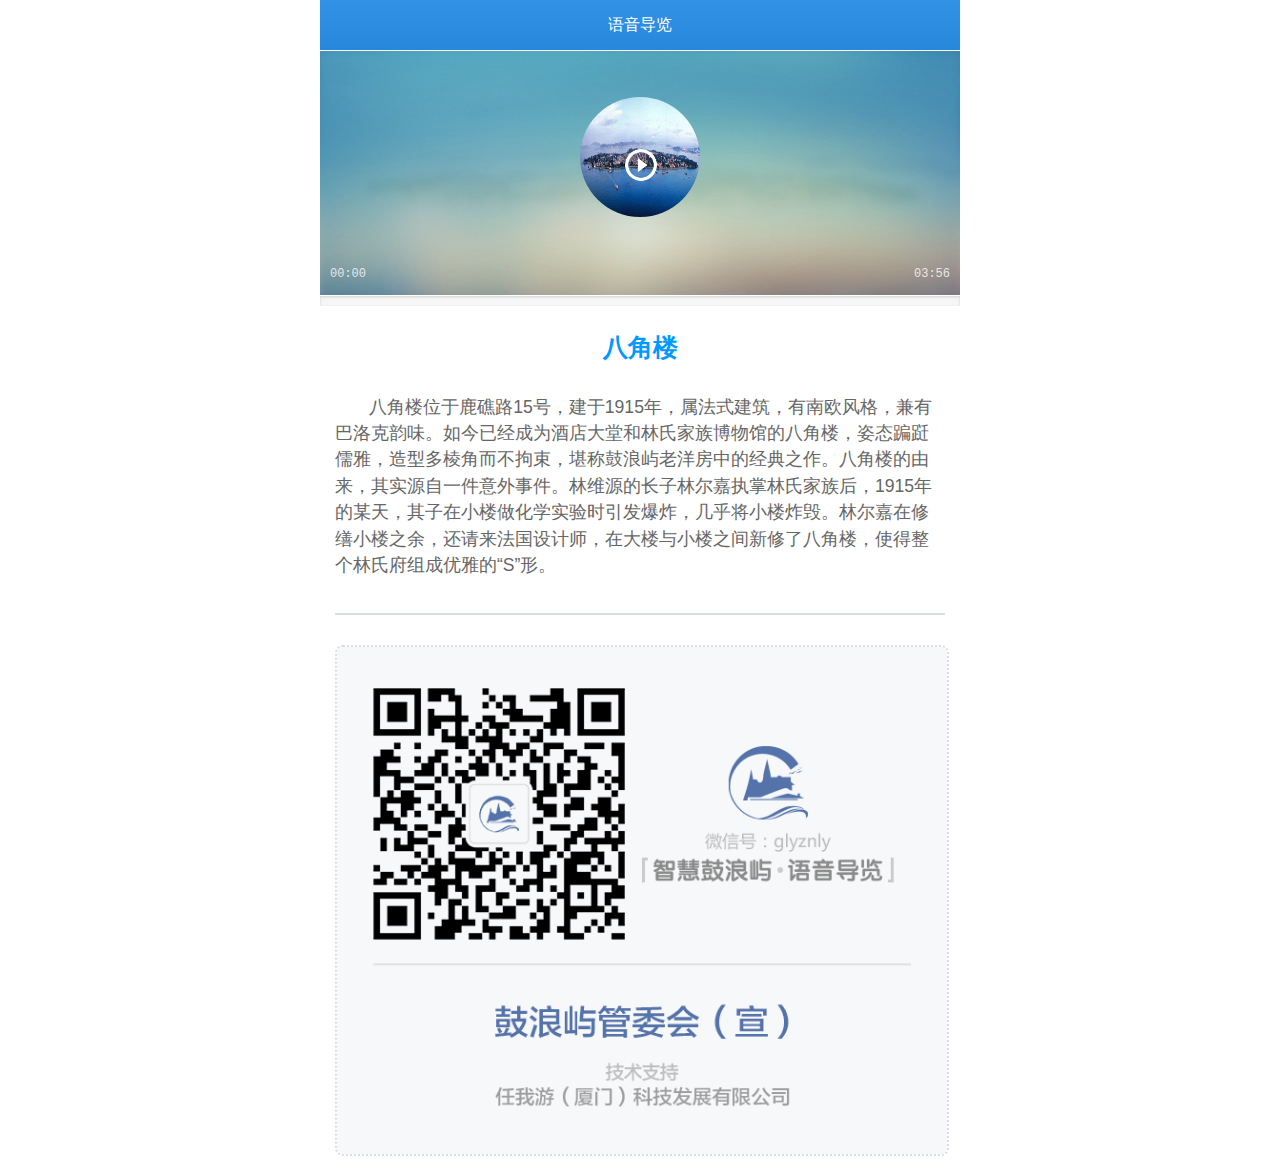
==== zihui/audio.html @ 6f7c0138 "delete all filses" ====
<!DOCTYPE html>
<html xmlns="http://www.w3.org/1999/xhtml">
<head>
<meta http-equiv="Content-Type" content="text/html; charset=gb2312" />
<META name=viewport content="width=device-width, initial-scale=1.0, maximum-scale=1.0, user-scalable=0;">
<META name=keywords content="">
<link href="other/audio.css" rel="stylesheet" type="text/css">
<title>��ʿ�ղ����</title>
</head>
</head>

<body>
<div class="main">

<DIV class=header>��������</DIV>

<DIV class=media>

	<DIV class=m-bg><IMG alt="" src="images/notimg.gif"></DIV>
	<DIV style="BACKGROUND-IMAGE: url(images/notimg.gif)" class=m-img><SPAN></SPAN>&nbsp;</DIV>
	<div class="m-title">��������<span>��ʿ���ǻ�</span>ƽ̨�ṩ</div>
	
    <div class="audiojs " classname="audiojs" id="audiojs_wrapper0"><audio src="gu.mp3" preload="auto"></audio>
		<div class="time cl"><em id = "currentTime" class="played">00:00</em><strong id = "totalTime" class="duration">01:00</strong></div>
		<div class="play-pause"><img class="play" id = "play" src = "images/img.png" width="38" height="38" onclick="myFunction()"></img><p class="pause"></p><p class="loading"></p><p class="error"></p></div>
		<div class="error-message"></div>   <div class="scrubber"><div class="progress" style="width: 0px;"></div>
		<div class="loaded" style="width: 640px;"></div></div>
	</div>
	
</DIV>

<!-- ������ star -->
<div id = "audio-div" style="display:none;" class="zitop">
<audio id = "audio" controls="controls">
	<source src="audio/gu.mp3" type="audio/mpeg">
Your browser does not support the audio element.
</audio>
</div>
<!-- ������ end -->

<div class="mainContent">
    <div class="welcome" ><b>�˽�¥</b><span><small></small></span></div>
    <div class="content">
    <p class="MsoNormal">&nbsp;&nbsp;&nbsp;&nbsp;&nbsp;&nbsp; �˽�¥λ��¹��·15�ţ�����1915�꣬����ʽ����������ŷ��񣬼��а������ζ������Ѿ���Ϊ�Ƶ���ú����ϼ��岩��ݵİ˽�¥����̬�������ţ����Ͷ���Ƕ������������ƹ����������еľ���֮�����˽�¥����������ʵԴ��һ�������¼�����άԴ�ĳ����ֶ���ִ�����ϼ����1915���ĳ�죬������С¥����ѧʵ��ʱ������ը��������С¥ը�١��ֶ���������С¥֮�࣬�������������ʦ���ڴ�¥��С¥֮�������˰˽�¥��ʹ���������ϸ�������ŵġ�S���Ρ�<span style="font-family: ����; font-size: 10.5pt; mso-spacerun: &#39;yes&#39;; mso-font-kerning: 1.0000pt"><o:p></o:p></span></p>
<!--EndFragment-->    </div>
  </div>


<DIV class=code><IMG alt="" src="images/code.png" width="100%"></DIV><!-- Piwik -->
<script type="text/javascript" src="other/audio.js"></script>
</body>
</html>
---- zihui/other/audio.css ----
@charset "utf-8";

body {
	background-color: #ffffff;
}

HTML {
	PADDING-BOTTOM: 0px; MARGIN: 0px; PADDING-LEFT: 0px; WIDTH: 100%; PADDING-RIGHT: 0px; FONT-FAMILY: "Microsoft YaHei" , Helvetica Neue, Tahoma, Arial; PADDING-TOP: 0px
}
BODY {
	PADDING-BOTTOM: 0px; MARGIN: 0px; PADDING-LEFT: 0px; WIDTH: 100%; PADDING-RIGHT: 0px; FONT-FAMILY: "Microsoft YaHei" , Helvetica Neue, Tahoma, Arial; PADDING-TOP: 0px
}
IMG {
	BORDER-BOTTOM: 0px; BORDER-LEFT: 0px; BORDER-TOP: 0px; BORDER-RIGHT: 0px
}

.main {
	POSITION: relative; MIN-WIDTH: 320px; MARGIN: 0px auto; WIDTH: 100%; MAX-WIDTH: 640px
}

.welcome {
	font-size: 25px; TEXT-ALIGN: center; PADDING-BOTTOM: 10px; PADDING-LEFT: 0px; PADDING-RIGHT: 0px; COLOR: #09f; PADDING-TOP: 10px
}
.welcome SPAN {
	DISPLAY: block; COLOR: #989898; PADDING-TOP: 2px
}
.welcome SPAN SMALL {
	BORDER-BOTTOM: #e5e9ed 3px solid; PADDING-BOTTOM: 2px; PADDING-LEFT: 0px; PADDING-RIGHT: 0px; FONT-FAMILY: Helvetica; PADDING-TOP: 2px
}
/* Main */
.mainContent{color: #666;padding: 15px;font-family: "Helvetica Neue",Helvetica,Arial;}
.mainContent .content{font-size: 1.1rem;line-height: 150%;border-bottom: 2px solid #d9dde3;word-wrap: break-word;}
.mainContent .content p{padding-bottom: 15px;word-wrap: break-word;}
.mainContent .content img{width: 100%;height: auto;}


.header {
	BORDER-BOTTOM: #fff 1px solid; POSITION: relative; TEXT-ALIGN: center; LINE-HEIGHT: 50px; BACKGROUND: url(../images/bg_top.png) repeat-x; COLOR: #fff; z-index:9999
}
.header .back {
	POSITION: absolute; PADDING-BOTTOM: 0px; LINE-HEIGHT: 26px; BACKGROUND-COLOR: #3bafda; MARGIN-TOP: -13px; PADDING-LEFT: 10px; PADDING-RIGHT: 10px; HEIGHT: 26px; TOP: 50%; PADDING-TOP: 0px; LEFT: 10px; box-shadow: 2px 2px 2px #31a2d3 inset; border-radius: 5px
}

.media {
	POSITION: relative; BACKGROUND: url(../images/media_bg.jpg) no-repeat; HEIGHT: 255px; OVERFLOW: hidden; background-size: 100% 100%; -webkit-background-size: 100% 100%
}
.media .m-bg {
	POSITION: absolute; WIDTH: 100%; HEIGHT: 100%; TOP: 0px; LEFT: 0px
}
.media .m-bg IMG {
	FILTER: blur(2px); WIDTH: 100%; HEIGHT: 100%; opacity: 0.1; -webkit-filter: blur(5px)
}
.media .m-img {
	POSITION: absolute; WIDTH: 120px; BACKGROUND-POSITION: center center; HEIGHT: 120px; MARGIN-LEFT: -60px; OVERFLOW: hidden; TOP: 46px; LEFT: 50%; background-size: 110% 110%; border-radius: 100px; -webkit-background-size: 110% 110%
}
.media .m-img SPAN {
	WIDTH: 100%; DISPLAY: block; HEIGHT: 100%
}
.media .m-title {
	POSITION: absolute; TEXT-ALIGN: center; WIDTH: 100%; BOTTOM: 18px; DISPLAY: none; COLOR: #fff
}
.media .m-title SPAN {
	PADDING-BOTTOM: 2px; MARGIN: 0px 2px; PADDING-LEFT: 4px; PADDING-RIGHT: 4px; PADDING-TOP: 2px
}
.code {
	PADDING-BOTTOM: 15px; PADDING-LEFT: 15px; PADDING-RIGHT: 15px; PADDING-TOP: 15px
}
.code IMG {
	BORDER-BOTTOM: #d9dde3 2px dotted; BORDER-LEFT: #d9dde3 2px dotted; BORDER-TOP: #d9dde3 2px dotted; BORDER-RIGHT: #d9dde3 2px dotted; border-radius: 8px
}

/* 播放器 */
.audiojs audio{position: absolute;left: -1px;}
.audiojs{width:100%;height: 100%;font-family: monospace;font-size: 12px;position: relative;}
.audiojs .scrubber{position: absolute;height: 10px;background-color:#f6f6f6;width: 100%;bottom: 0;border-top: 1px solid #fff;}
.audiojs .progress{position: relative;top: 0;left: 0;height: 10px;width: 0;background: #00cc00;z-index: 1;box-shadow:0 0 3px #b8bec4 inset;}
.audiojs .loaded{position: absolute;top: 0;left: 0;height: 10px;width: 0;background-color:#f6f6f6;box-shadow:0 1px 3px rgba(0,0,0,0.15) inset;}
.audiojs .time{color:rgba(255,255,255,0.8);position: absolute;width: 100%;bottom: 25px;}
.audiojs .time em{float: left;font-style: normal;padding-left: 10px;}
.audiojs .time strong{float: right;font-weight: normal;padding-right: 10px;}
.audiojs .error-message{float: left;display: none;margin: 0px 10px;height: 36px;width: 400px;overflow: hidden;line-height: 36px;white-space: nowrap;color: #fff;text-overflow: ellipsis;-o-text-overflow: ellipsis;-icab-text-overflow: ellipsis;-khtml-text-overflow: ellipsis;-moz-text-overflow: ellipsis;-webkit-text-overflow: ellipsis;}
.audiojs .error-message a{color: #eee;text-decoration: none;padding-bottom: 1px;border-bottom: 1px solid #999;white-space: wrap;}
.audiojs .play-pause,.audiojs p{width: 38px;height: 38px;}
.audiojs .play-pause{overflow: hidden;position: absolute;left: 50%;top: 95px;margin-left: -18px;}
.audiojs p{display: none;margin: 0px;cursor: pointer;background: url(../images/img.png) no-repeat;background-size: 38px auto;}
.audiojs .play{display: block;}
.audiojs .play{background-position: 0 -76px;}
.audiojs .loading{background: url(player-graphics.gif) -2px -31px no-repeat;}
.audiojs .error{background: url(player-graphics.gif) -2px -61px no-repeat;}
.audiojs .pause{}
.playing .play, .playing .loading, .playing .error{display: none;}
.playing .pause{display: block;}
.error .time, .error .play, .error .pause, .error .scrubber, .error .loading{display: none;}
.error .error{display: block;}
.error .play-pause p{cursor: auto;}
.error .error-message{display: block;}
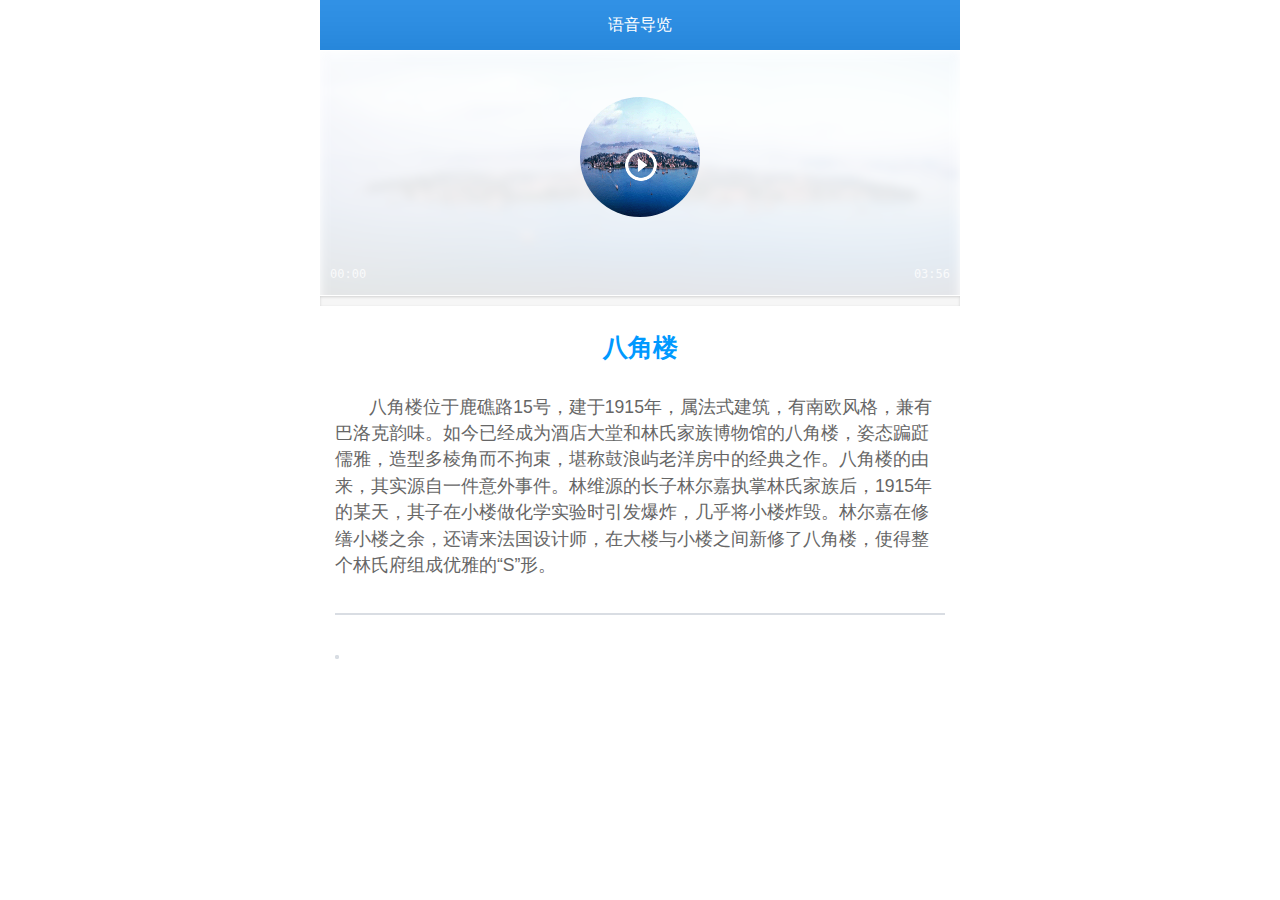
==== commit 7454131d: "提交正式模板" ====
(no text change in the page or its own stylesheets)
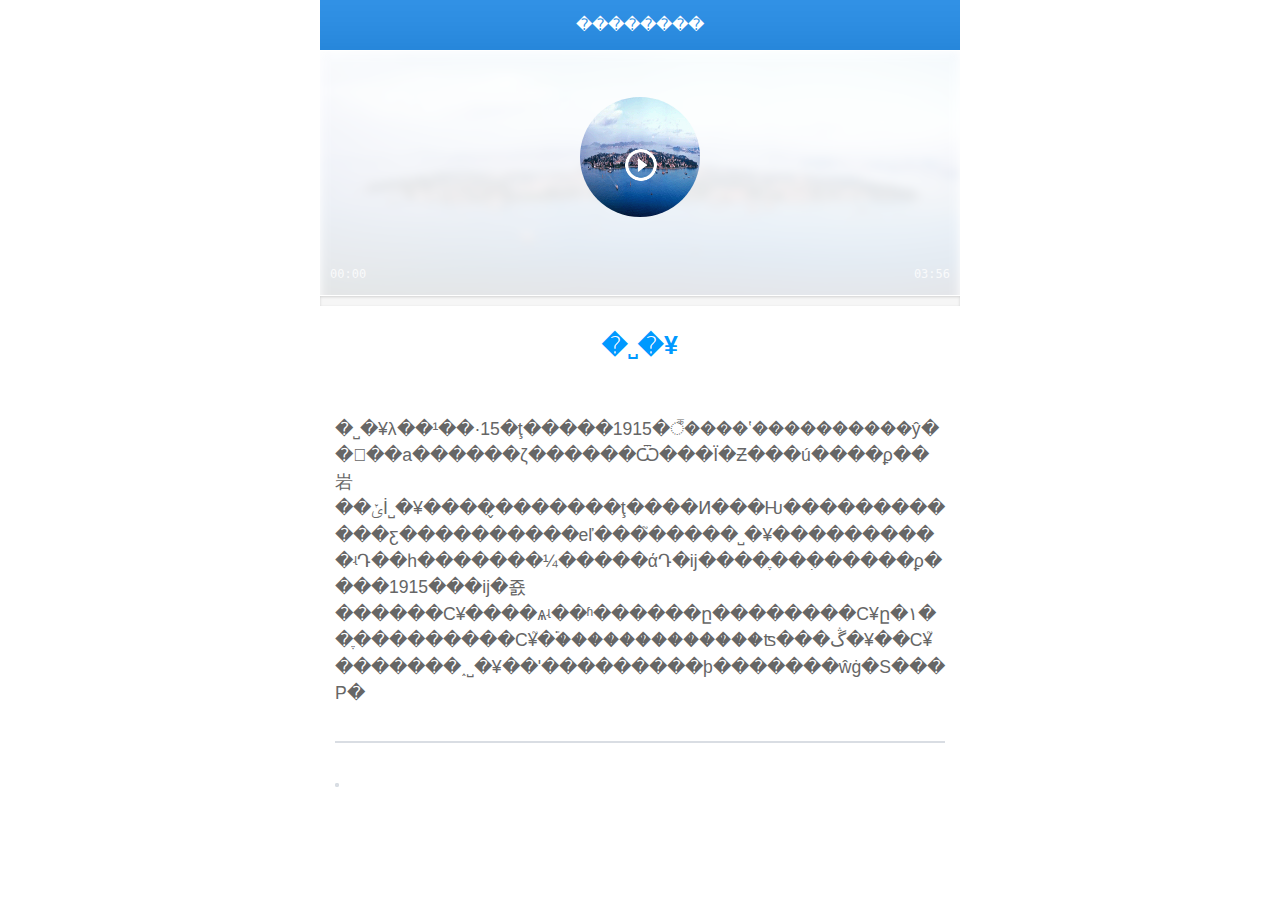
==== commit 5d1d7b0c: "修改编码" ====
--- a/zihui/audio.html
+++ b/zihui/audio.html
@@ -1,7 +1,7 @@
 <!DOCTYPE html>
 <html xmlns="http://www.w3.org/1999/xhtml">
 <head>
-<meta http-equiv="Content-Type" content="text/html; charset=gb2312" />
+<meta http-equiv="Content-Type" content="text/html; charset=utf-8" />
 <META name=viewport content="width=device-width, initial-scale=1.0, maximum-scale=1.0, user-scalable=0;">
 <META name=keywords content="">
 <link href="other/audio.css" rel="stylesheet" type="text/css">
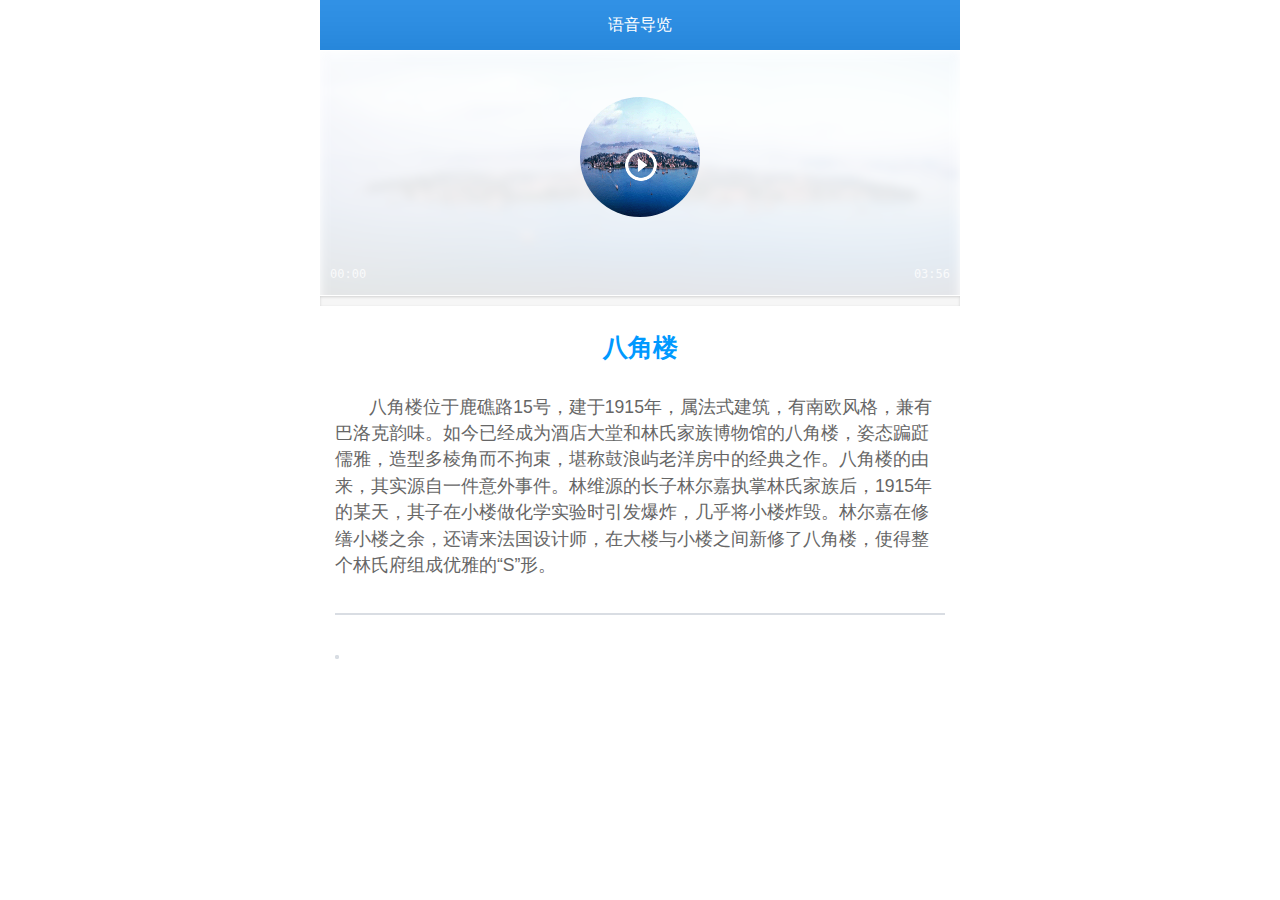
==== commit e91dc367: "Update audio.html" ====
--- a/zihui/audio.html
+++ b/zihui/audio.html
@@ -1,24 +1,24 @@
 <!DOCTYPE html>
 <html xmlns="http://www.w3.org/1999/xhtml">
 <head>
-<meta http-equiv="Content-Type" content="text/html; charset=utf-8" />
+<meta http-equiv="Content-Type" content="text/html; charset=UTF-8" />
 <META name=viewport content="width=device-width, initial-scale=1.0, maximum-scale=1.0, user-scalable=0;">
 <META name=keywords content="">
 <link href="other/audio.css" rel="stylesheet" type="text/css">
-<title>��ʿ�ղ����</title>
+<title>迪士普博物馆</title>
 </head>
 </head>
 
 <body>
 <div class="main">
 
-<DIV class=header>��������</DIV>
+<DIV class=header>语音导览</DIV>
 
 <DIV class=media>
 
 	<DIV class=m-bg><IMG alt="" src="images/notimg.gif"></DIV>
 	<DIV style="BACKGROUND-IMAGE: url(images/notimg.gif)" class=m-img><SPAN></SPAN>&nbsp;</DIV>
-	<div class="m-title">��������<span>��ʿ���ǻ�</span>ƽ̨�ṩ</div>
+	<div class="m-title">该语音由<span>迪士普智慧</span>平台提供</div>
 	
     <div class="audiojs " classname="audiojs" id="audiojs_wrapper0"><audio src="gu.mp3" preload="auto"></audio>
 		<div class="time cl"><em id = "currentTime" class="played">00:00</em><strong id = "totalTime" class="duration">01:00</strong></div>
@@ -29,19 +29,19 @@
 	
 </DIV>
 
-<!-- ������ star -->
+<!-- 播放器 star -->
 <div id = "audio-div" style="display:none;" class="zitop">
 <audio id = "audio" controls="controls">
 	<source src="audio/gu.mp3" type="audio/mpeg">
 Your browser does not support the audio element.
 </audio>
 </div>
-<!-- ������ end -->
+<!-- 播放器 end -->
 
 <div class="mainContent">
-    <div class="welcome" ><b>�˽�¥</b><span><small></small></span></div>
+    <div class="welcome" ><b>八角楼</b><span><small></small></span></div>
     <div class="content">
-    <p class="MsoNormal">&nbsp;&nbsp;&nbsp;&nbsp;&nbsp;&nbsp; �˽�¥λ��¹��·15�ţ�����1915�꣬����ʽ����������ŷ��񣬼��а������ζ������Ѿ���Ϊ�Ƶ���ú����ϼ��岩��ݵİ˽�¥����̬�������ţ����Ͷ���Ƕ������������ƹ����������еľ���֮�����˽�¥����������ʵԴ��һ�������¼�����άԴ�ĳ����ֶ���ִ�����ϼ����1915���ĳ�죬������С¥����ѧʵ��ʱ������ը��������С¥ը�١��ֶ���������С¥֮�࣬�������������ʦ���ڴ�¥��С¥֮�������˰˽�¥��ʹ���������ϸ�������ŵġ�S���Ρ�<span style="font-family: ����; font-size: 10.5pt; mso-spacerun: &#39;yes&#39;; mso-font-kerning: 1.0000pt"><o:p></o:p></span></p>
+    <p class="MsoNormal">&nbsp;&nbsp;&nbsp;&nbsp;&nbsp;&nbsp; 八角楼位于鹿礁路15号，建于1915年，属法式建筑，有南欧风格，兼有巴洛克韵味。如今已经成为酒店大堂和林氏家族博物馆的八角楼，姿态蹁跹儒雅，造型多棱角而不拘束，堪称鼓浪屿老洋房中的经典之作。八角楼的由来，其实源自一件意外事件。林维源的长子林尔嘉执掌林氏家族后，1915年的某天，其子在小楼做化学实验时引发爆炸，几乎将小楼炸毁。林尔嘉在修缮小楼之余，还请来法国设计师，在大楼与小楼之间新修了八角楼，使得整个林氏府组成优雅的“S”形。<span style="font-family: 宋体; font-size: 10.5pt; mso-spacerun: &#39;yes&#39;; mso-font-kerning: 1.0000pt"><o:p></o:p></span></p>
 <!--EndFragment-->    </div>
   </div>
 
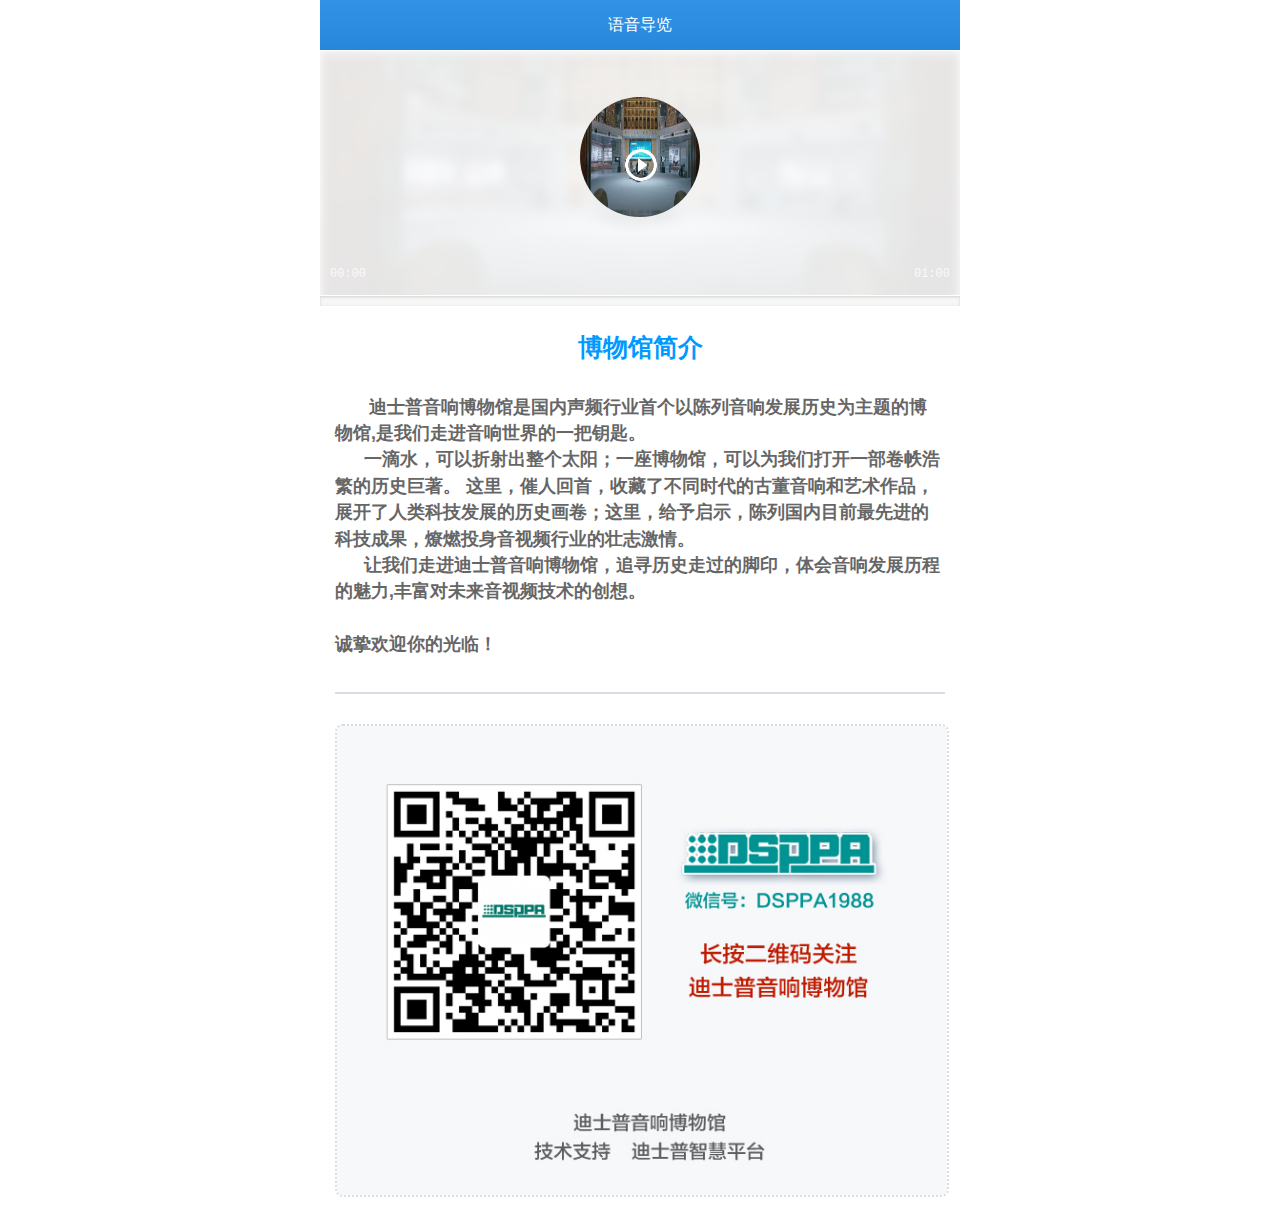
==== commit fd7aa9c4: "Merge branch 'gh-pages' of https://github.com/456chenxigang/WeChat into gh-pages" ====
--- a/zihui/audio.html
+++ b/zihui/audio.html
@@ -16,9 +16,9 @@
 
 <DIV class=media>
 
-	<DIV class=m-bg><IMG alt="" src="images/notimg.gif"></DIV>
-	<DIV style="BACKGROUND-IMAGE: url(images/notimg.gif)" class=m-img><SPAN></SPAN>&nbsp;</DIV>
-	<div class="m-title">该语音由<span>迪士普智慧</span>平台提供</div>
+	<DIV class=m-bg><IMG alt="" src="images/media_bg_480P.jpg"></DIV>
+	<DIV style="BACKGROUND-IMAGE: url(images/media_bg_480P.jpg)" class=m-img><SPAN></SPAN>&nbsp;</DIV>
+	<div class="m-title">该语音由<span>迪士普智慧科技</span>平台提供</div>
 	
     <div class="audiojs " classname="audiojs" id="audiojs_wrapper0"><audio src="gu.mp3" preload="auto"></audio>
 		<div class="time cl"><em id = "currentTime" class="played">00:00</em><strong id = "totalTime" class="duration">01:00</strong></div>
@@ -29,24 +29,27 @@
 	
 </DIV>
 
-<!-- 播放器 star -->
+<!-- 播放器star -->
 <div id = "audio-div" style="display:none;" class="zitop">
 <audio id = "audio" controls="controls">
-	<source src="audio/gu.mp3" type="audio/mpeg">
+	<source src="audio/博物馆简介.mp3" type="audio/mpeg">
 Your browser does not support the audio element.
 </audio>
 </div>
-<!-- 播放器 end -->
+<!-- 播放器end -->
 
 <div class="mainContent">
-    <div class="welcome" ><b>八角楼</b><span><small></small></span></div>
+    <div class="welcome" ><b>博物馆简介<span><small></small></span></div>
     <div class="content">
-    <p class="MsoNormal">&nbsp;&nbsp;&nbsp;&nbsp;&nbsp;&nbsp; 八角楼位于鹿礁路15号，建于1915年，属法式建筑，有南欧风格，兼有巴洛克韵味。如今已经成为酒店大堂和林氏家族博物馆的八角楼，姿态蹁跹儒雅，造型多棱角而不拘束，堪称鼓浪屿老洋房中的经典之作。八角楼的由来，其实源自一件意外事件。林维源的长子林尔嘉执掌林氏家族后，1915年的某天，其子在小楼做化学实验时引发爆炸，几乎将小楼炸毁。林尔嘉在修缮小楼之余，还请来法国设计师，在大楼与小楼之间新修了八角楼，使得整个林氏府组成优雅的“S”形。<span style="font-family: 宋体; font-size: 10.5pt; mso-spacerun: &#39;yes&#39;; mso-font-kerning: 1.0000pt"><o:p></o:p></span></p>
+    <p class="MsoNormal">&nbsp;&nbsp;&nbsp;&nbsp;&nbsp;&nbsp; 迪士普音响博物馆是国内声频行业首个以陈列音响发展历史为主题的博物馆,是我们走进音响世界的一把钥匙。<br/>    
+    &nbsp;&nbsp;&nbsp;&nbsp;&nbsp;&nbsp;一滴水，可以折射出整个太阳；一座博物馆，可以为我们打开一部卷帙浩繁的历史巨著。 这里，催人回首，收藏了不同时代的古董音响和艺术作品，展开了人类科技发展的历史画卷；这里，给予启示，陈列国内目前最先进的科技成果，燎燃投身音视频行业的壮志激情。<br/>  
+     &nbsp;&nbsp;&nbsp;&nbsp;&nbsp;&nbsp;让我们走进迪士普音响博物馆，追寻历史走过的脚印，体会音响发展历程的魅力,丰富对未来音视频技术的创想。
+<br/><br/>诚挚欢迎你的光临！ <span style="font-family: 宋体; font-size: 10.5pt; mso-spacerun: &#39;yes&#39;; mso-font-kerning: 1.0000pt"><o:p></o:p></span></p>
 <!--EndFragment-->    </div>
   </div>
 
 
-<DIV class=code><IMG alt="" src="images/code.png" width="100%"></DIV><!-- Piwik -->
+<DIV class=code><IMG alt="" src="images/code.jpg" width="100%"></DIV><!-- Piwik -->
 <script type="text/javascript" src="other/audio.js"></script>
 </body>
 </html>
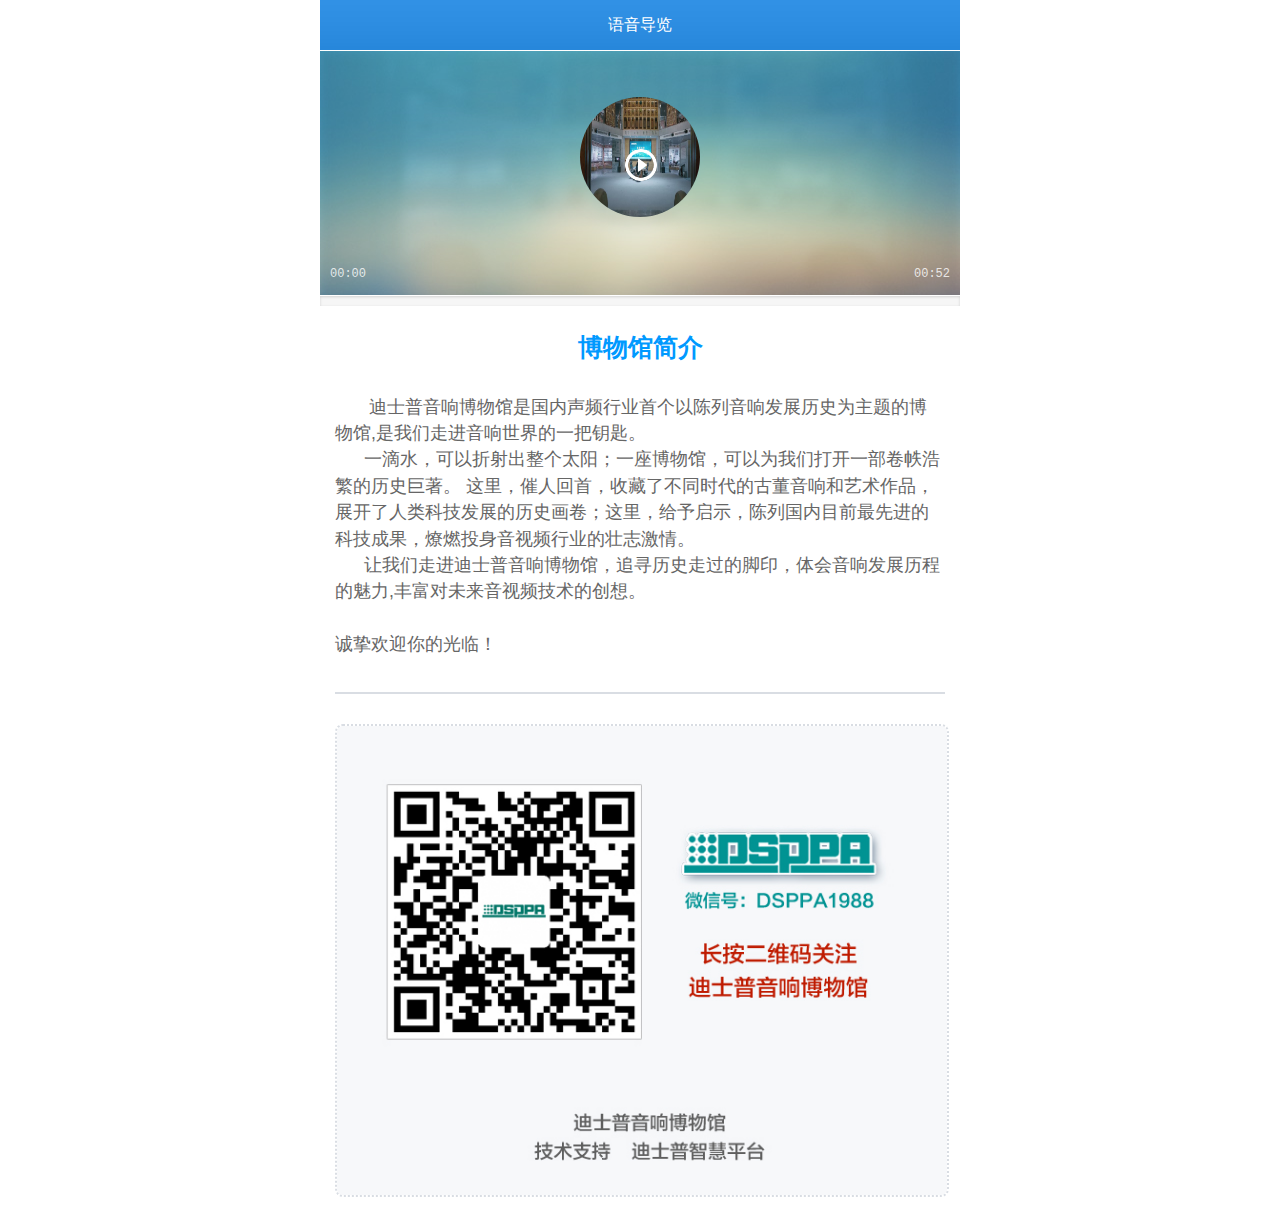
==== commit c8cba14f: "修改video.html" ====
--- a/zihui/audio.html
+++ b/zihui/audio.html
@@ -39,15 +39,15 @@
 <!-- 播放器end -->
 
 <div class="mainContent">
-    <div class="welcome" ><b>博物馆简介<span><small></small></span></div>
+    <div class="welcome" ><b>博物馆简介</b><span><small></small></span></div>
     <div class="content">
     <p class="MsoNormal">&nbsp;&nbsp;&nbsp;&nbsp;&nbsp;&nbsp; 迪士普音响博物馆是国内声频行业首个以陈列音响发展历史为主题的博物馆,是我们走进音响世界的一把钥匙。<br/>    
-    &nbsp;&nbsp;&nbsp;&nbsp;&nbsp;&nbsp;一滴水，可以折射出整个太阳；一座博物馆，可以为我们打开一部卷帙浩繁的历史巨著。 这里，催人回首，收藏了不同时代的古董音响和艺术作品，展开了人类科技发展的历史画卷；这里，给予启示，陈列国内目前最先进的科技成果，燎燃投身音视频行业的壮志激情。<br/>  
-     &nbsp;&nbsp;&nbsp;&nbsp;&nbsp;&nbsp;让我们走进迪士普音响博物馆，追寻历史走过的脚印，体会音响发展历程的魅力,丰富对未来音视频技术的创想。
-<br/><br/>诚挚欢迎你的光临！ <span style="font-family: 宋体; font-size: 10.5pt; mso-spacerun: &#39;yes&#39;; mso-font-kerning: 1.0000pt"><o:p></o:p></span></p>
+		&nbsp;&nbsp;&nbsp;&nbsp;&nbsp;&nbsp;一滴水，可以折射出整个太阳；一座博物馆，可以为我们打开一部卷帙浩繁的历史巨著。 这里，催人回首，收藏了不同时代的古董音响和艺术作品，展开了人类科技发展的历史画卷；这里，给予启示，陈列国内目前最先进的科技成果，燎燃投身音视频行业的壮志激情。<br/>  
+		&nbsp;&nbsp;&nbsp;&nbsp;&nbsp;&nbsp;让我们走进迪士普音响博物馆，追寻历史走过的脚印，体会音响发展历程的魅力,丰富对未来音视频技术的创想。
+	<br/><br/>诚挚欢迎你的光临！ 
+<span style="font-family: 宋体; font-size: 10.5pt; mso-spacerun: &#39;yes&#39;; mso-font-kerning: 1.0000pt"><o:p></o:p></span></p>
 <!--EndFragment-->    </div>
   </div>
-
 
 <DIV class=code><IMG alt="" src="images/code.jpg" width="100%"></DIV><!-- Piwik -->
 <script type="text/javascript" src="other/audio.js"></script>
